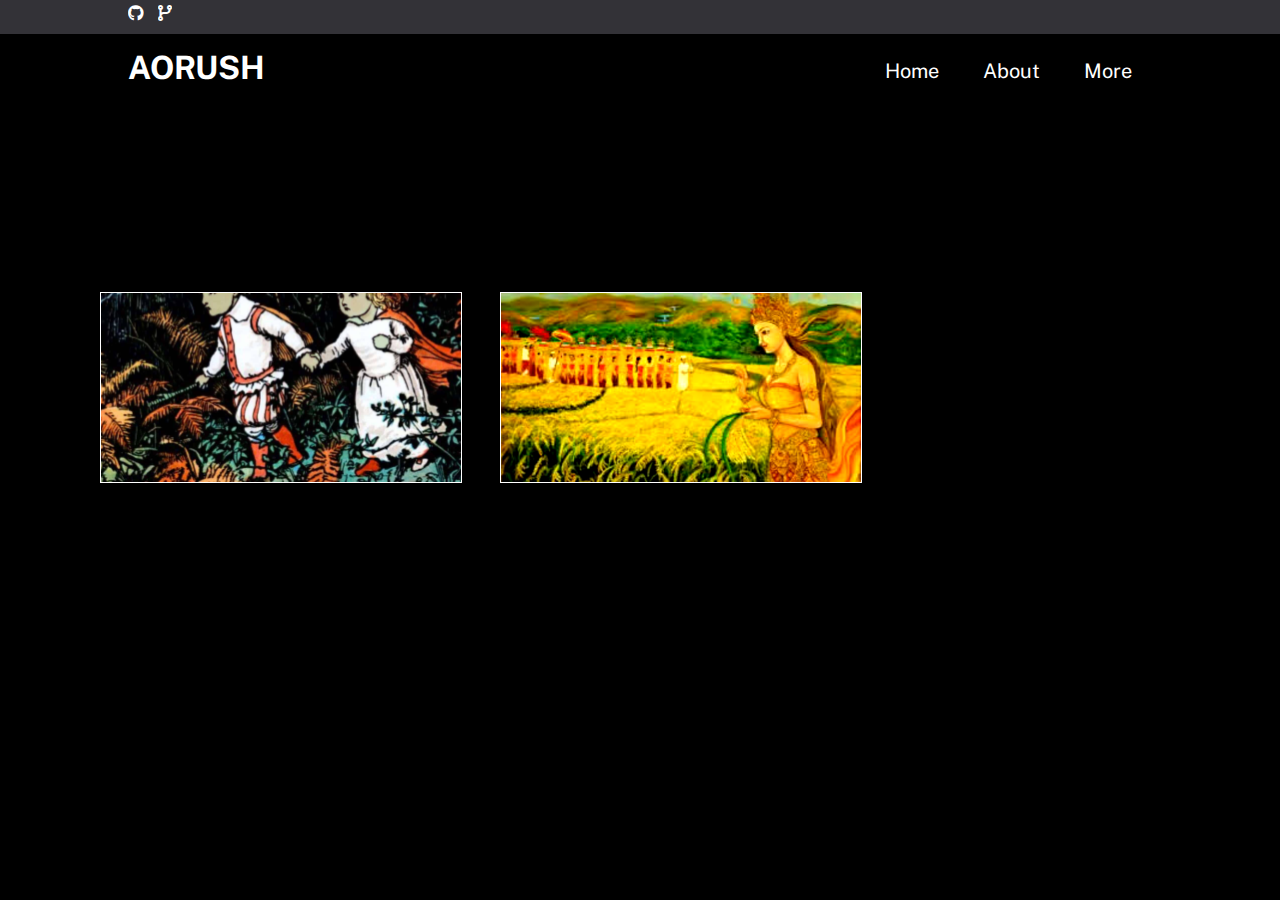
==== index.html @ 048fc63c "Add Content" ====
<!DOCTYPE html>
<html lang="en">
<head>
    <meta charset="UTF-8">
    <meta http-equiv="X-UA-Compatible" content="IE=edge">
    <meta name="viewport" content="width=device-width, initial-scale=1.0">
    <link rel="stylesheet" href="css/style.css">
    <link rel="stylesheet" href="https://cdnjs.cloudflare.com/ajax/libs/font-awesome/6.2.0/css/all.min.css">
    <title></title>
</head>
<body>
    <div class="social">
        <div class="container">
            <a href="https://github.com/Shinki7"><i class="fa-brands fa-github"></i></a>
            <a href="https://github.com/Shinki7/WebRev"><i class="fa-solid fa-code-branch"></i></a>
        </div>
    </div>
<header>
<!--Navbar-->
    <div class="navbar">
        <div class="container">
            <h1>
                <a href="">AORUSH</a>
            </h1>
            <ul>
                <li>
                    <a href="">Home</a>
                    <a href="">About</a>
                    <a href="">More</a>
                </li>
            </ul> 
        </div>
    </div>
</header>

<!--Content Menu-->
<section class="news">
    <div class="image">
            <img src="asset/green-children-of-woolpit 1.svg" alt="gc" class="image_img">
        <a href="">
            <div class="overlay">
                <div class="title">Green Children Of Woolpit</div>
            </div>
        </a>
    </div>
    
    <div class="image2">
        <img src="asset/20180308_1152211534906293 re.png" alt="ip" class="image_img2">
        <a href="">
            <div class="overlay2">
                <div class="title2">Ine Pare</div>
            </div>
        </a>
    </div>
</section>

<!--Footer-->
</body>
</html>
---- css/style.css ----
@import url('https://fonts.googleapis.com/css2?family=Public+Sans:wght@900&display=swap');
@import url('https://fonts.googleapis.com/css2?family=Open+Sans&:wght@300&display=swap');
*
{
    padding: 0;
    margin: 0;
    list-style: none;
    text-decoration: none;
    overflow-x: hidden;
    scroll-behavior: smooth;
}
body{
    background: black;
}
.a{
    color: inherit;
}
.social{
    padding: 5px 0;
    background-color: #333237;
}
.social a{
    font-family: 'Public Sans';
    display: inline-block;
    color: #ffff;
    margin-right: 10px;
    transition: 0.2s;
}
.social a:hover{
    color: blue;
}
.container{
    width: 80%;
    margin: 0 auto;
}
.container:after{
    content:'';
    display: block;
    clear: both;
}
.navbar{
    background-color: black;
}
header{
    margin: 0px 0px;
    font-family: 'Public Sans';
}
header h1{
    padding: 15px 0px;
    float: left;
}
header a{
    color:#ffff;
}
header h1 a{
    
    transition: 0.3s;
}
header h1 a:hover{
    color: rgb(10, 0, 155);
}
header ul{
    float: right;
}
.navbar ul li a{
    font-family: 'Public Sans';
    display: inline-block;
    padding: 25px 20px;
    font-size: 20px;
    transition: 0.2s;
}
.navbar ul li a:hover{
    background-color: #ffff;
    color: black;
    border-radius: 13px;
}
.image{
    position: absolute;
    width: 400px;
    margin: 180px 100px;
}
.image img{
    display: block;
    width: 90%;
    border: 1px solid;
    color: #ffff;    
}
.overlay{
    position: absolute;
    top: 0;
    left: 0;
    right: 0;
    width: 90.5%;
    height: 100%;
    background: rgba(0, 0, 0, 0.6);
    color: #ffff;
    font-family: open sans;
    display: flex;
    flex-direction: column;
    align-items: center;
    justify-content: center;
    opacity: 0;
    transition: opacity 0.25s;
}
.overlay > *{
    transform: translateY(20px);
    transition: transform 0.25s;
}
.overlay:hover > *{
    transform: translateY(0);
}
.overlay:hover{
    opacity: 1;
}
.title{
    font-weight: bold;
}
.image2{
    position:absolute;
    width: 400px;
    height: 210px;
    margin: 180px 500px;
}
.image2 img{
    display: block;
    width: 90%;
    height: 90%;
    border: 1px solid;
    color: #ffff;
}
.overlay2{
    position: absolute;
    top: 0;
    left: 0;
    right: 0;
    width: 90.5%;
    height: 90.8%;
    background: rgba(0, 0, 0, 0.6);
    color: #ffff;
    font-family: open sans;
    display: flex;
    flex-direction: column;
    align-items: center;
    justify-content: center;
    opacity: 0;
    transition: opacity 0.25s;
}
.overlay2 > *{
    transform: translateY(20px);
    transition: transform 0.25s;
}
.overlay2:hover > *{
    transform: translateY(0);
}
.overlay2:hover{
    opacity: 1;
}
.title2{
    font-weight: bold;
}
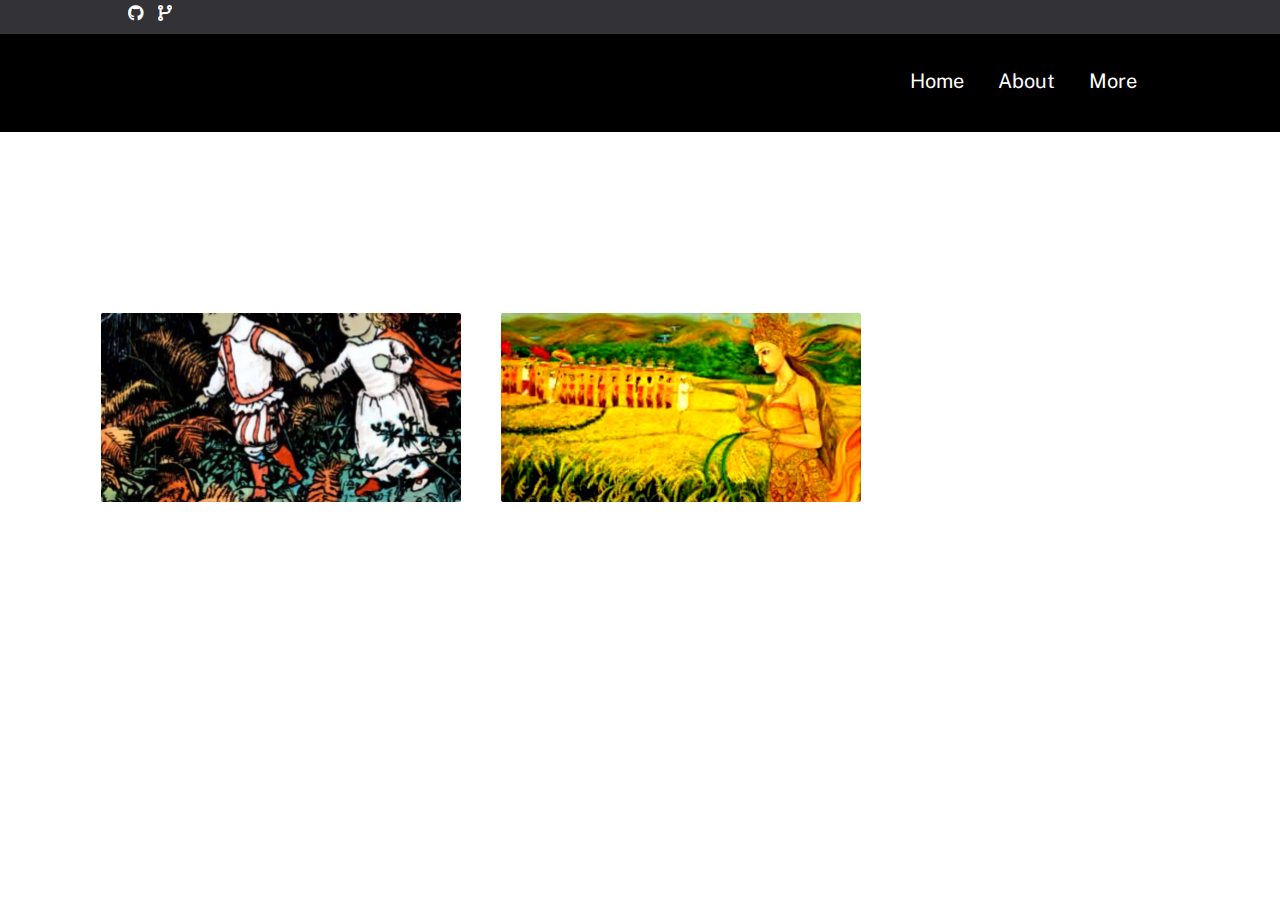
==== commit 085cd77f: "Navbar Animation" ====
--- a/index.html
+++ b/index.html
@@ -20,7 +20,7 @@
     <div class="navbar">
         <div class="container">
             <h1>
-                <a href="">AORUSH</a>
+                <a href=""></a>
             </h1>
             <ul>
                 <li>
@@ -33,6 +33,10 @@
     </div>
 </header>
 
+<!--Banner-->
+<section class="banner">
+
+</section>
 <!--Content Menu-->
 <section class="news">
     <div class="image">
@@ -43,7 +47,7 @@
             </div>
         </a>
     </div>
-    
+
     <div class="image2">
         <img src="asset/20180308_1152211534906293 re.png" alt="ip" class="image_img2">
         <a href="">
--- a/css/style.css
+++ b/css/style.css
@@ -10,7 +10,7 @@
     scroll-behavior: smooth;
 }
 body{
-    background: black;
+    background: #ffff;
 }
 .a{
     color: inherit;
@@ -65,13 +65,15 @@
 .navbar ul li a{
     font-family: 'Public Sans';
     display: inline-block;
-    padding: 25px 20px;
+    margin: 25px 5px;
+    padding: 10px;
     font-size: 20px;
     transition: 0.2s;
 }
 .navbar ul li a:hover{
-    background-color: #ffff;
+    background-color: rgb(134, 134, 134);
     color: black;
+    padding: 25px 20px;
     border-radius: 13px;
 }
 .image{
@@ -83,7 +85,8 @@
     display: block;
     width: 90%;
     border: 1px solid;
-    color: #ffff;    
+    color: #ffff;
+    border-radius: 3px; 
 }
 .overlay{
     position: absolute;
@@ -127,6 +130,7 @@
     height: 90%;
     border: 1px solid;
     color: #ffff;
+    border-radius: 3px;
 }
 .overlay2{
     position: absolute;
@@ -134,7 +138,7 @@
     left: 0;
     right: 0;
     width: 90.5%;
-    height: 90.8%;
+    height: 91%;
     background: rgba(0, 0, 0, 0.6);
     color: #ffff;
     font-family: open sans;
@@ -157,5 +161,4 @@
 }
 .title2{
     font-weight: bold;
-}
-
+}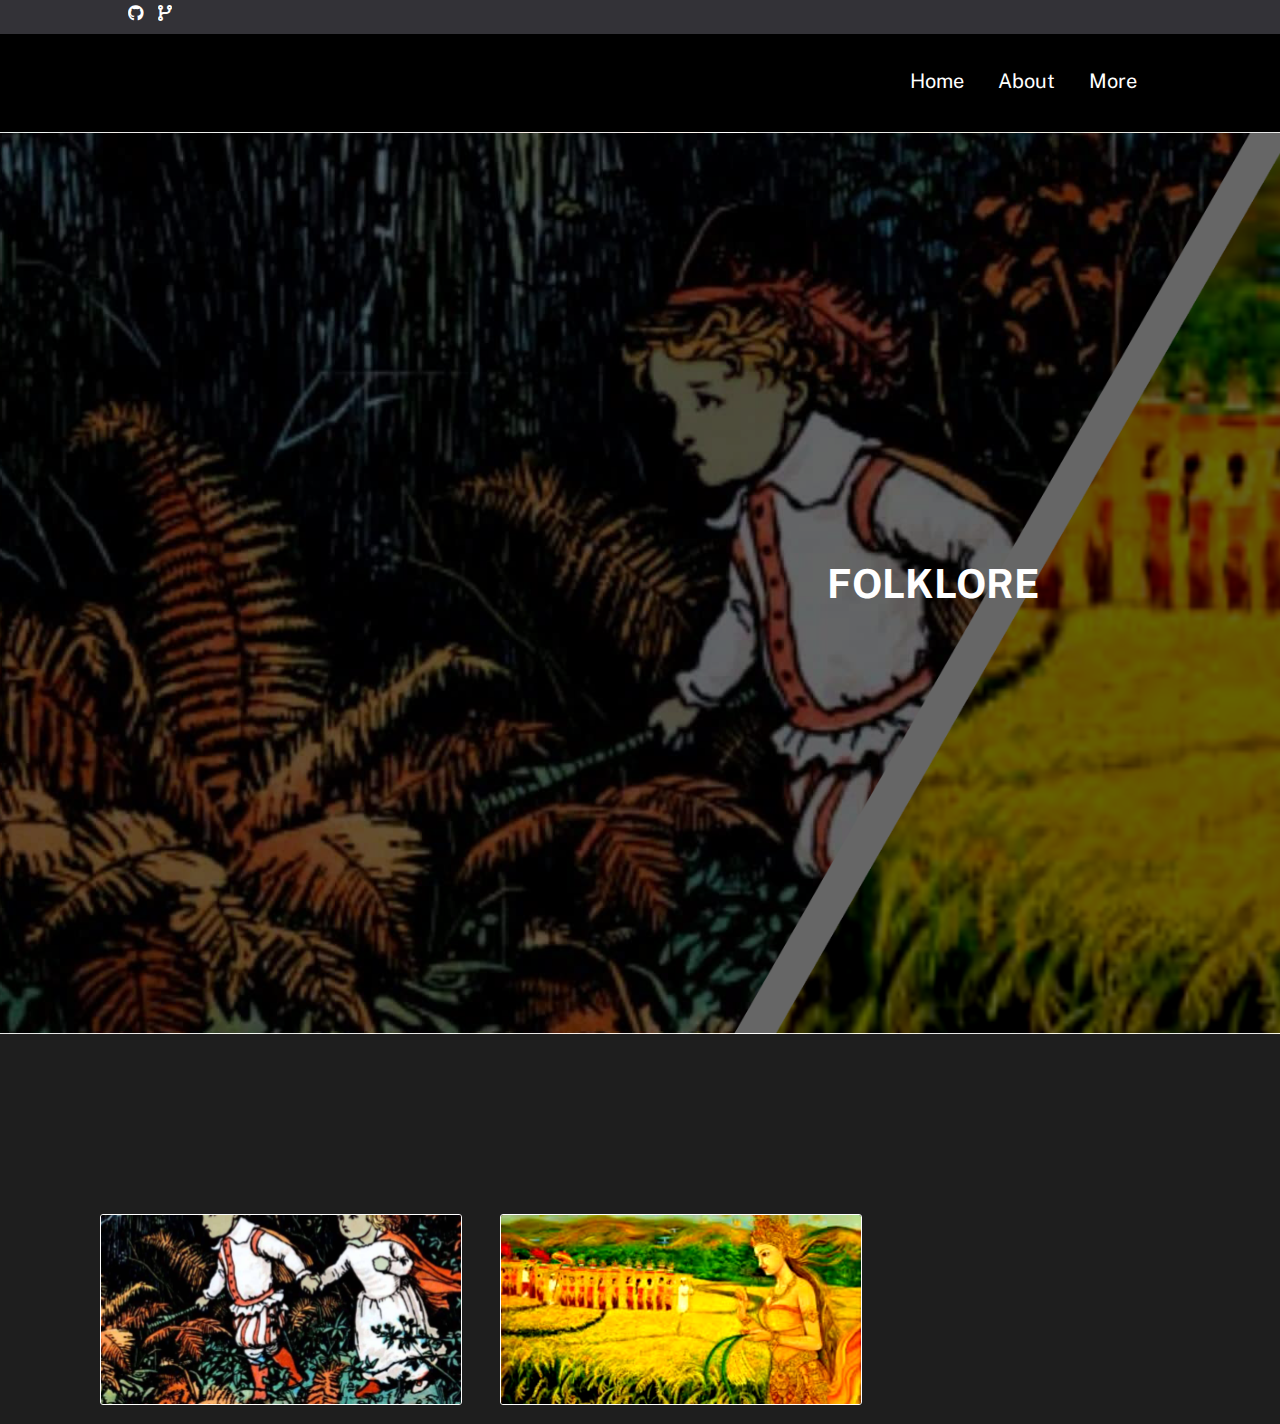
==== commit 93b44a46: "Add Banner" ====
--- a/index.html
+++ b/index.html
@@ -35,8 +35,10 @@
 
 <!--Banner-->
 <section class="banner">
+    <h4>FOLKLORE</h4>
+</section>
 
-</section>
+
 <!--Content Menu-->
 <section class="news">
     <div class="image">
--- a/css/style.css
+++ b/css/style.css
@@ -10,7 +10,7 @@
     scroll-behavior: smooth;
 }
 body{
-    background: #ffff;
+    background: rgba(30, 30, 30);
 }
 .a{
     color: inherit;
@@ -71,10 +71,10 @@
     transition: 0.2s;
 }
 .navbar ul li a:hover{
-    background-color: rgb(134, 134, 134);
-    color: black;
+    background-color: rgba(255, 255, 255, 0.301);
+    color: #ffff;
     padding: 25px 20px;
-    border-radius: 13px;
+    border-radius: 15px;
 }
 .image{
     position: absolute;
@@ -161,4 +161,34 @@
 }
 .title2{
     font-weight: bold;
+}
+.banner{
+    position: relative;
+    height: 100vh;
+    width: 206vh;
+    border: 0.5px solid rgba(255, 255, 255, 0.9);
+    right: 10px;
+    color: #ffff;
+    background-image: url(../asset/folklore.png);
+    background-size: cover;
+    display: flex;
+    align-items: center;
+    justify-content: center;
+}
+.banner::after{
+    content: '';
+    display: block;
+    position: absolute;
+    top: 0;
+    left: 0;
+    right: 0;
+    bottom: 0;
+    background-color: rgba(0, 0, 0, 0.6);
+}
+.banner h4{
+    z-index: 1;
+    font-family: Public sans;
+    font-size: 250%;
+    margin-left: 30px;
+    cursor:not-allowed;
 }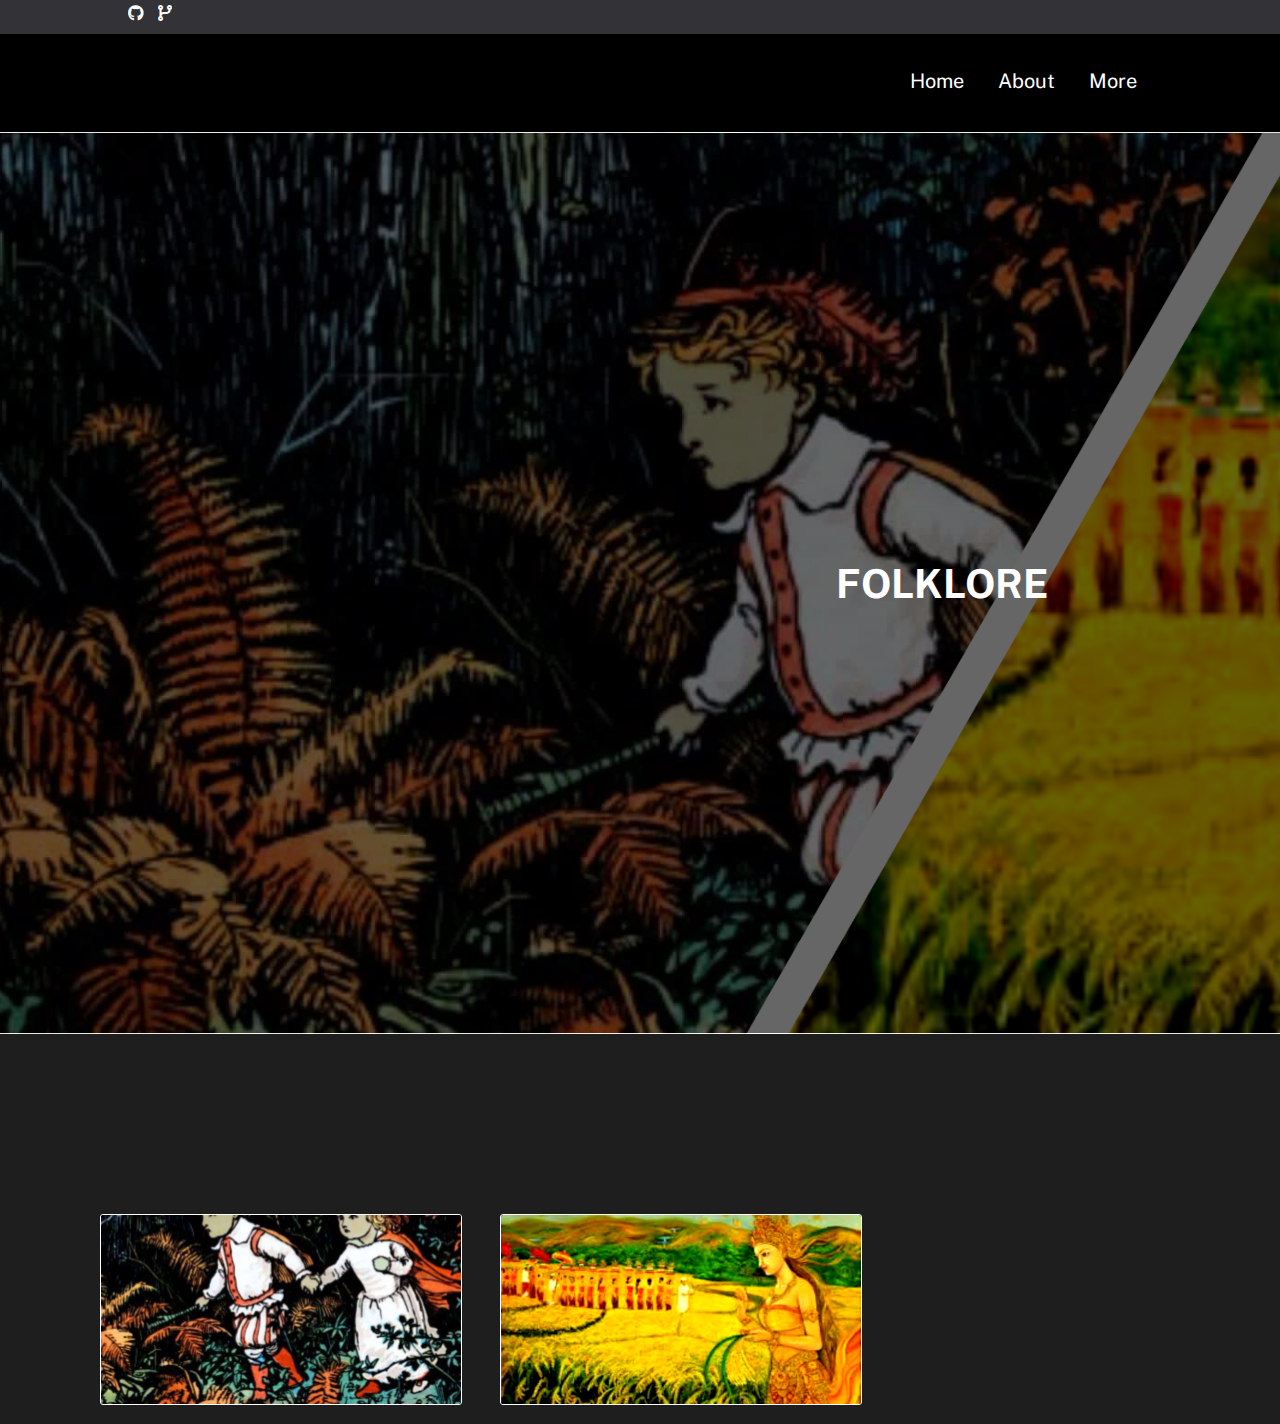
==== commit 71b4a844: "Add Custom Scrollbar and Banner" ====
--- a/index.html
+++ b/index.html
@@ -6,6 +6,21 @@
     <meta name="viewport" content="width=device-width, initial-scale=1.0">
     <link rel="stylesheet" href="css/style.css">
     <link rel="stylesheet" href="https://cdnjs.cloudflare.com/ajax/libs/font-awesome/6.2.0/css/all.min.css">
+    <style>
+        ::-webkit-scrollbar{
+            width: 5px;
+            transition: 0.5s;
+        }
+
+        ::-webkit-scrollbar-track{
+            border-radius: 5px;
+            box-shadow: inset 0 0 10px rgba(0, 0, 0, 0.25);
+        }
+        ::-webkit-scrollbar-thumb{
+            border-radius: 5px;
+            background-color: #ffff;
+        }
+    </style>
     <title></title>
 </head>
 <body>
--- a/css/style.css
+++ b/css/style.css
@@ -165,7 +165,7 @@
 .banner{
     position: relative;
     height: 100vh;
-    width: 206vh;
+    width: 208vh;
     border: 0.5px solid rgba(255, 255, 255, 0.9);
     right: 10px;
     color: #ffff;
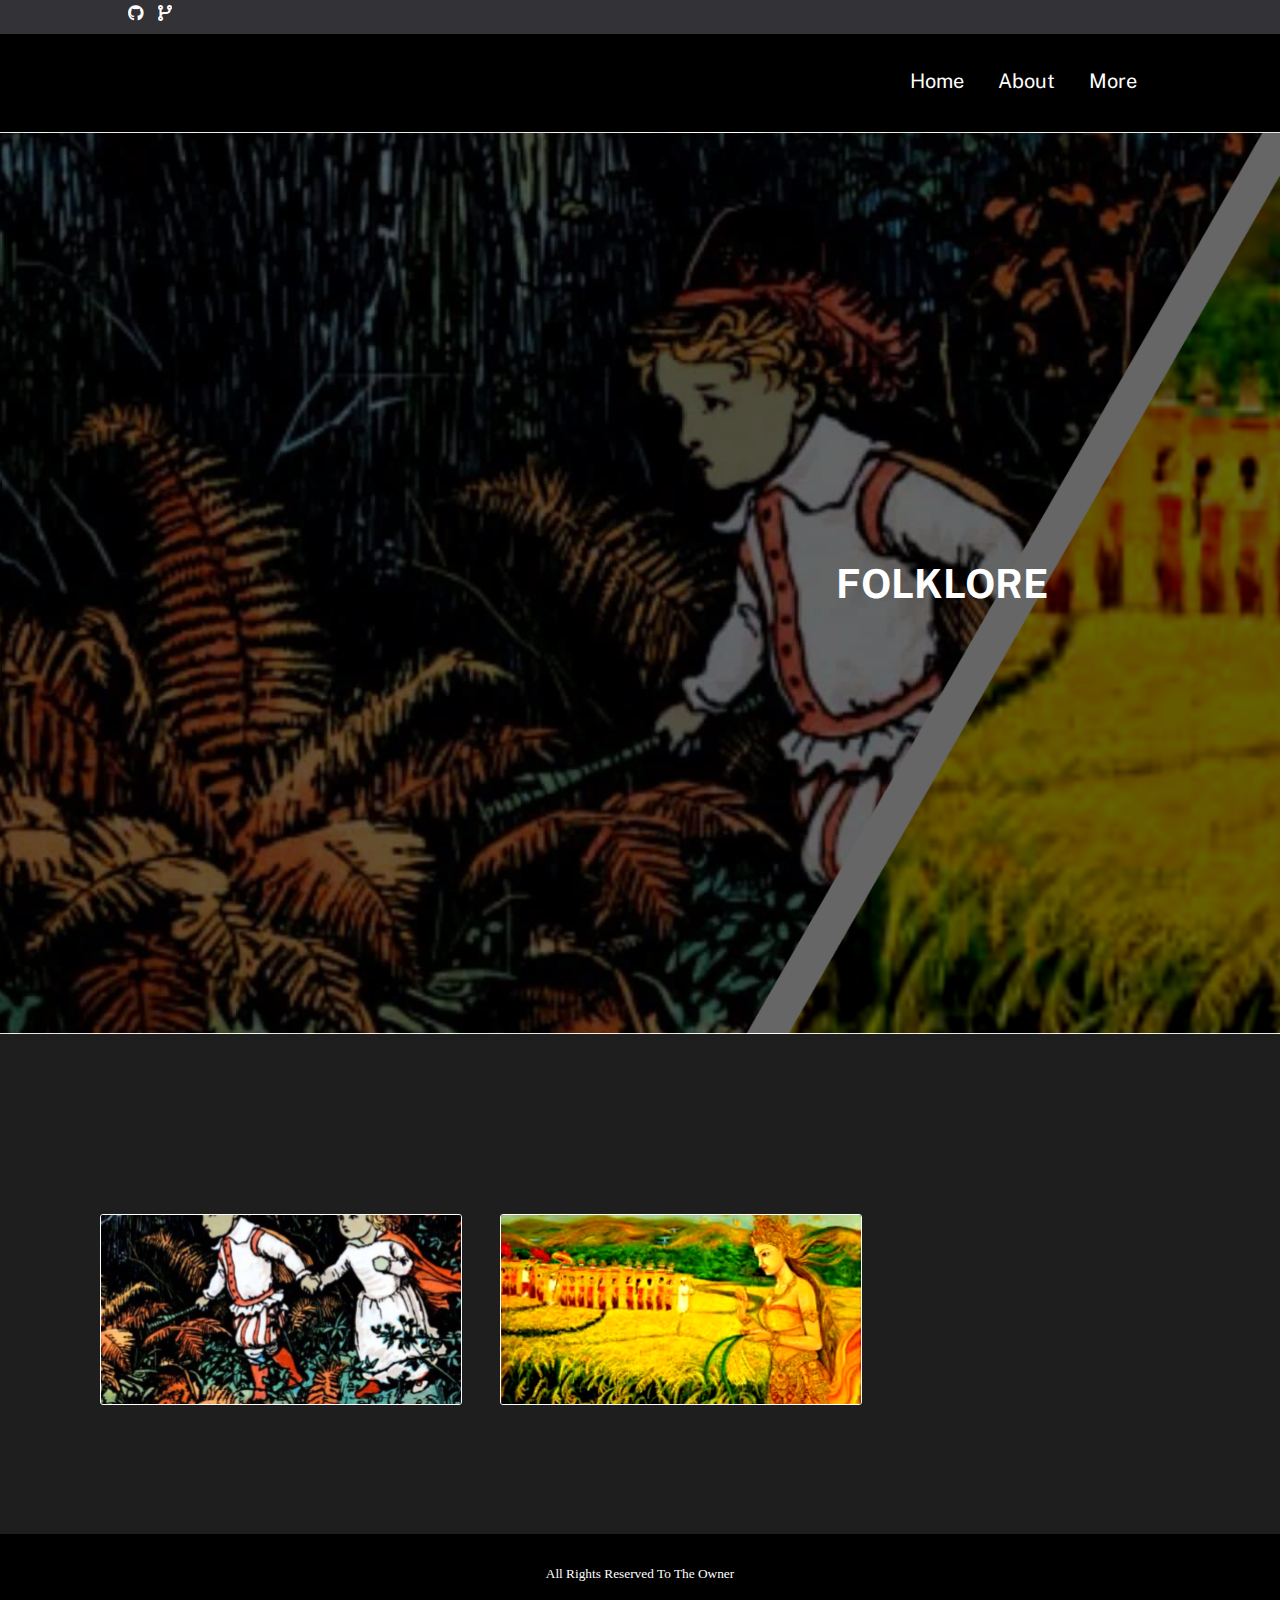
==== commit c0191665: "Add Footer" ====
--- a/index.html
+++ b/index.html
@@ -21,7 +21,7 @@
             background-color: #ffff;
         }
     </style>
-    <title></title>
+    <title>Folklore</title>
 </head>
 <body>
     <div class="social">
@@ -47,7 +47,6 @@
         </div>
     </div>
 </header>
-
 <!--Banner-->
 <section class="banner">
     <h4>FOLKLORE</h4>
@@ -76,5 +75,10 @@
 </section>
 
 <!--Footer-->
+<footer>
+    <div class="container2">
+        <small>All Rights Reserved To The Owner</small>
+    </div>
+</footer>
 </body>
 </html>--- a/css/style.css
+++ b/css/style.css
@@ -191,4 +191,12 @@
     font-size: 250%;
     margin-left: 30px;
     cursor:not-allowed;
+}
+footer{
+    color: #ffff;
+    top: 0;
+    margin-top: 500px;
+    padding: 30px 0;
+    background-color: black;
+    text-align: center;
 }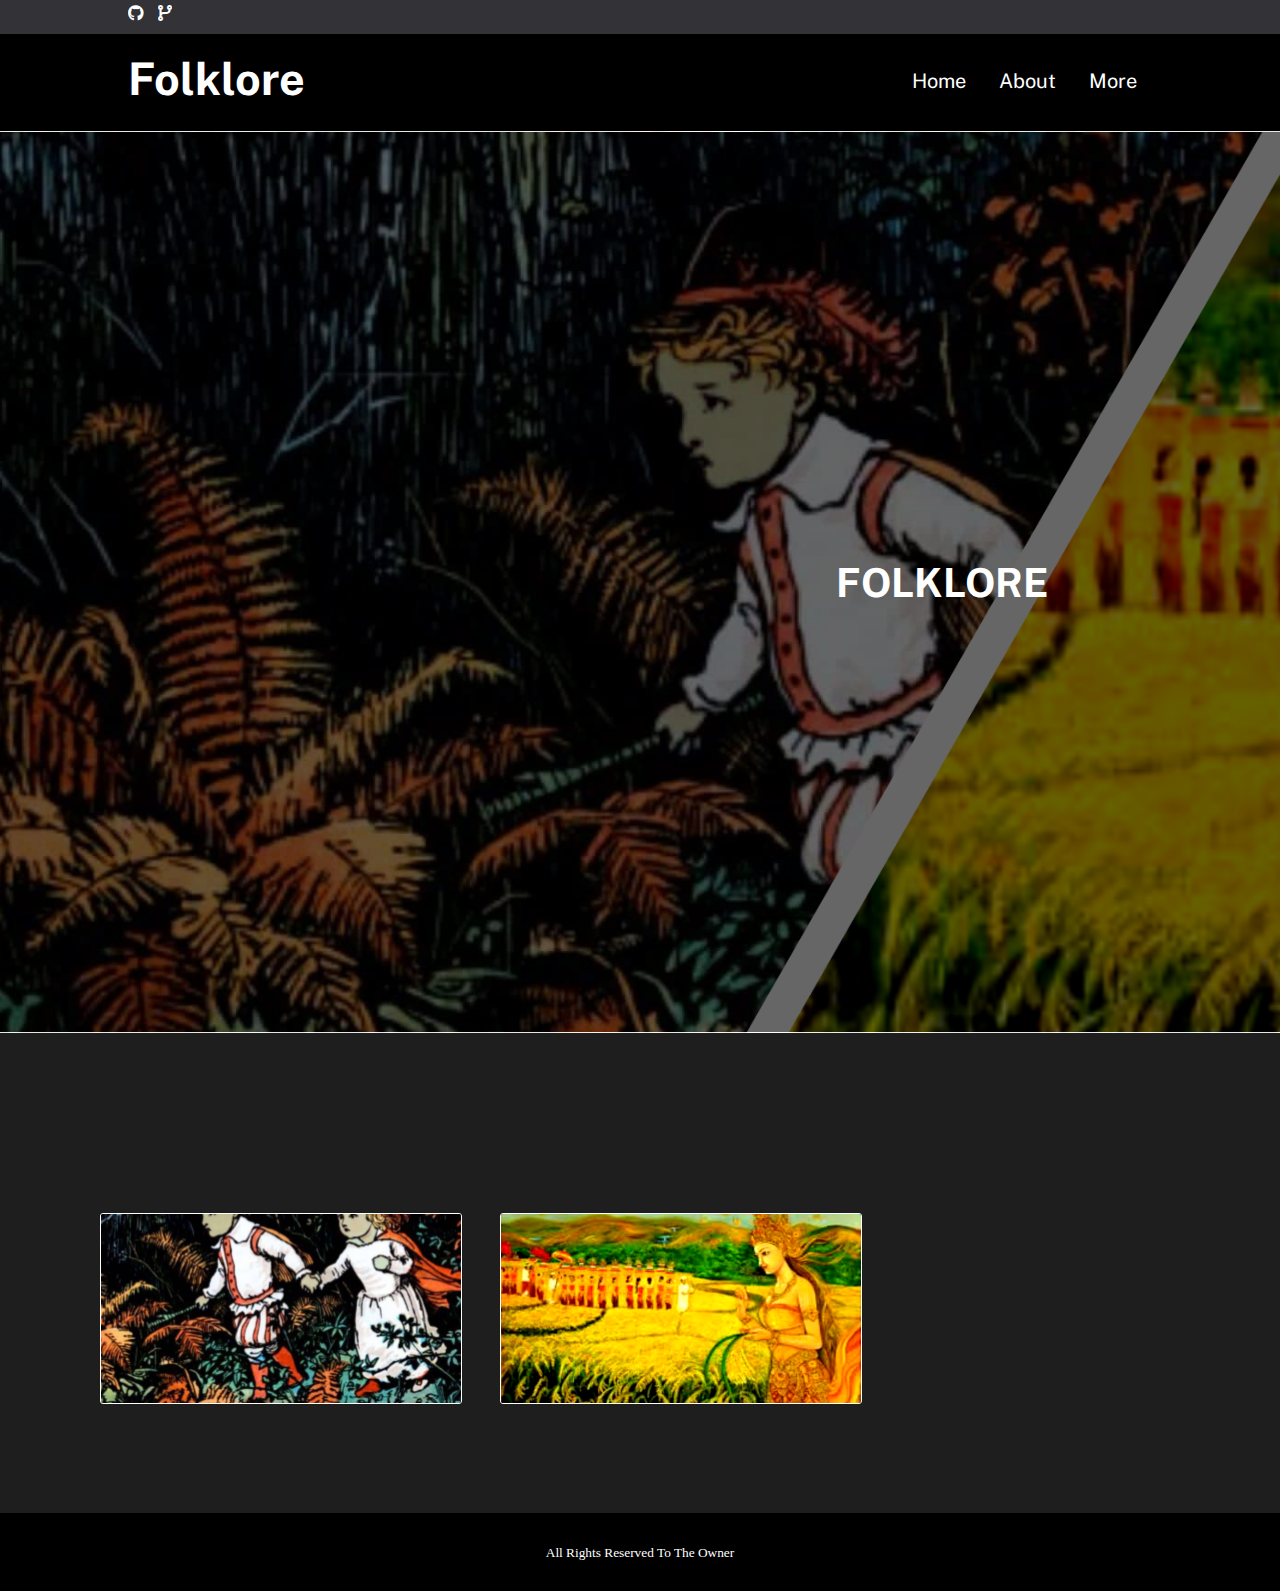
==== commit 0d93c76c: "Footer" ====
--- a/index.html
+++ b/index.html
@@ -35,7 +35,7 @@
     <div class="navbar">
         <div class="container">
             <h1>
-                <a href=""></a>
+                <a href=""><h1>Folklore</h1></a>
             </h1>
             <ul>
                 <li>
--- a/css/style.css
+++ b/css/style.css
@@ -44,9 +44,10 @@
 header{
     margin: 0px 0px;
     font-family: 'Public Sans';
+    font-size: 70%;
 }
 header h1{
-    padding: 15px 0px;
+    padding: 9px 0px;
     float: left;
 }
 header a{
@@ -195,7 +196,7 @@
 footer{
     color: #ffff;
     top: 0;
-    margin-top: 500px;
+    margin-top: 480px;
     padding: 30px 0;
     background-color: black;
     text-align: center;
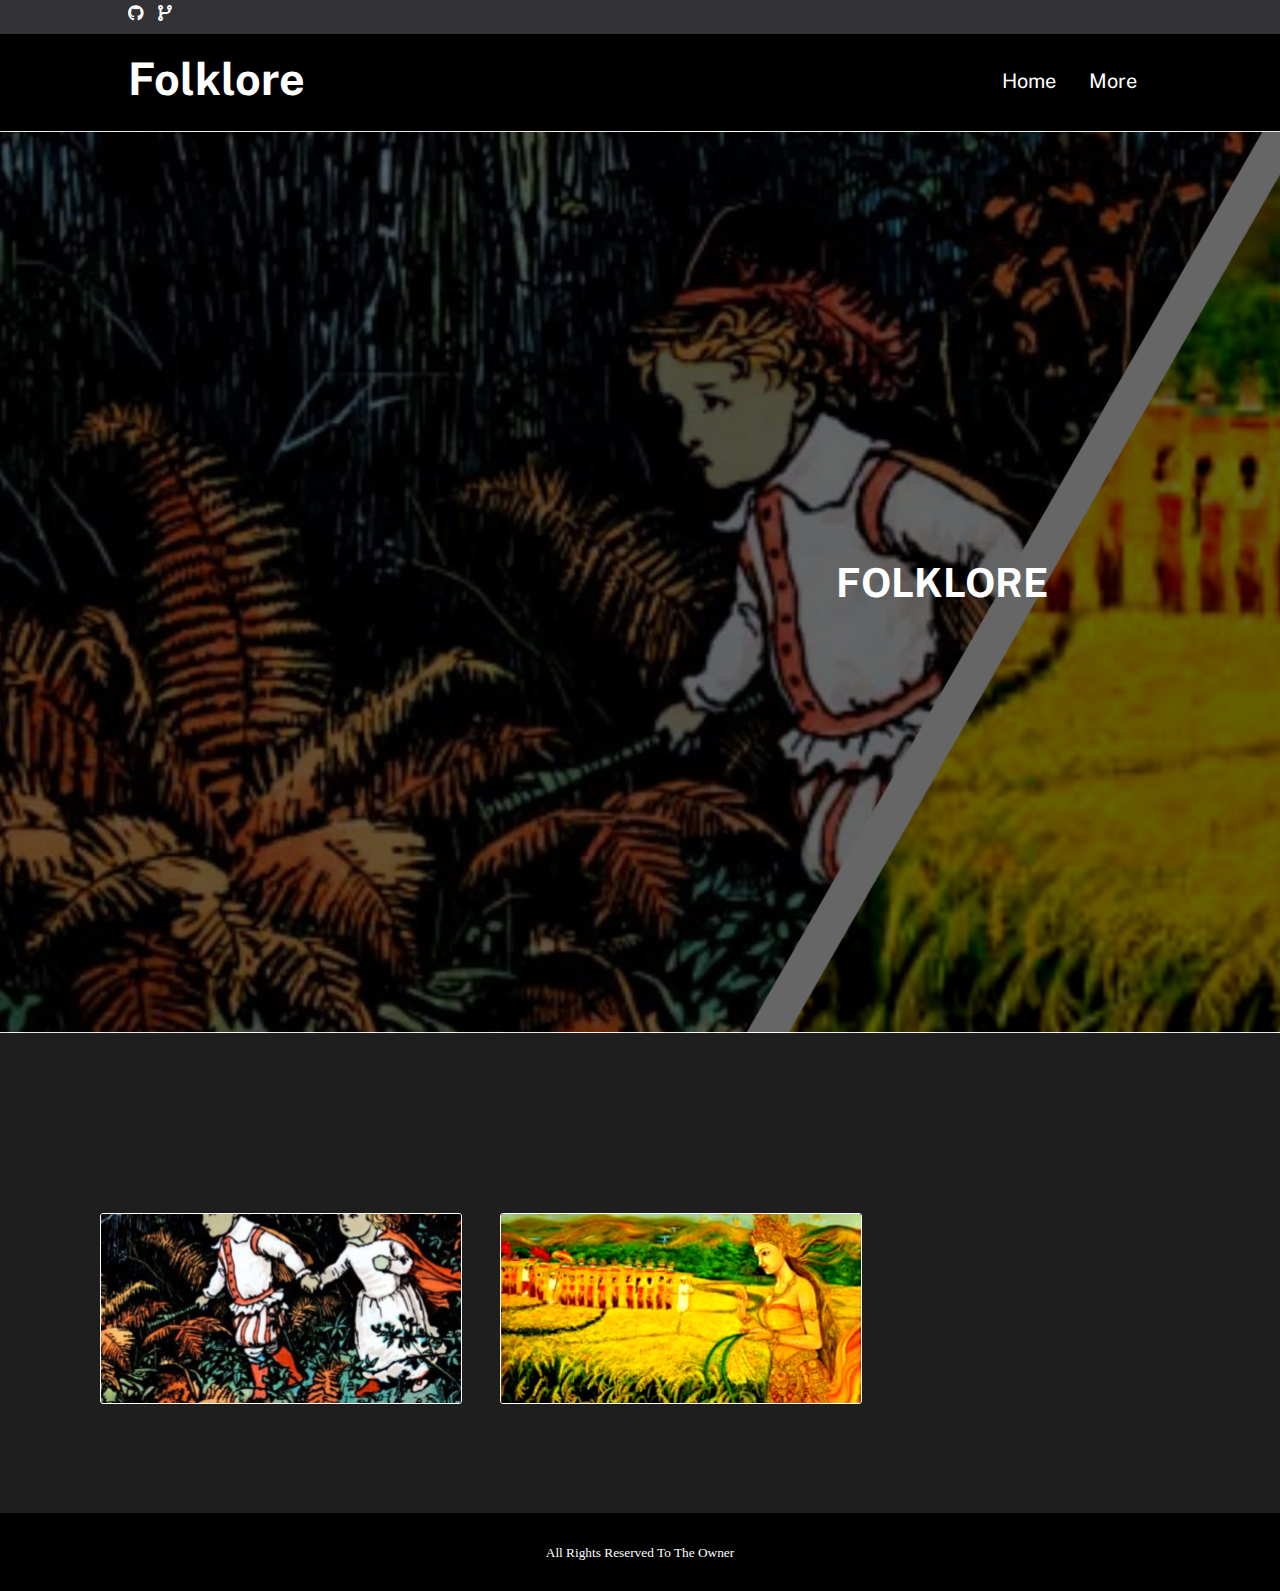
==== commit b2e1573c: "Changes" ====
--- a/index.html
+++ b/index.html
@@ -40,7 +40,6 @@
             <ul>
                 <li>
                     <a href="">Home</a>
-                    <a href="">About</a>
                     <a href="">More</a>
                 </li>
             </ul> 
--- a/css/style.css
+++ b/css/style.css
@@ -52,13 +52,6 @@
 }
 header a{
     color:#ffff;
-}
-header h1 a{
-    
-    transition: 0.3s;
-}
-header h1 a:hover{
-    color: rgb(10, 0, 155);
 }
 header ul{
     float: right;
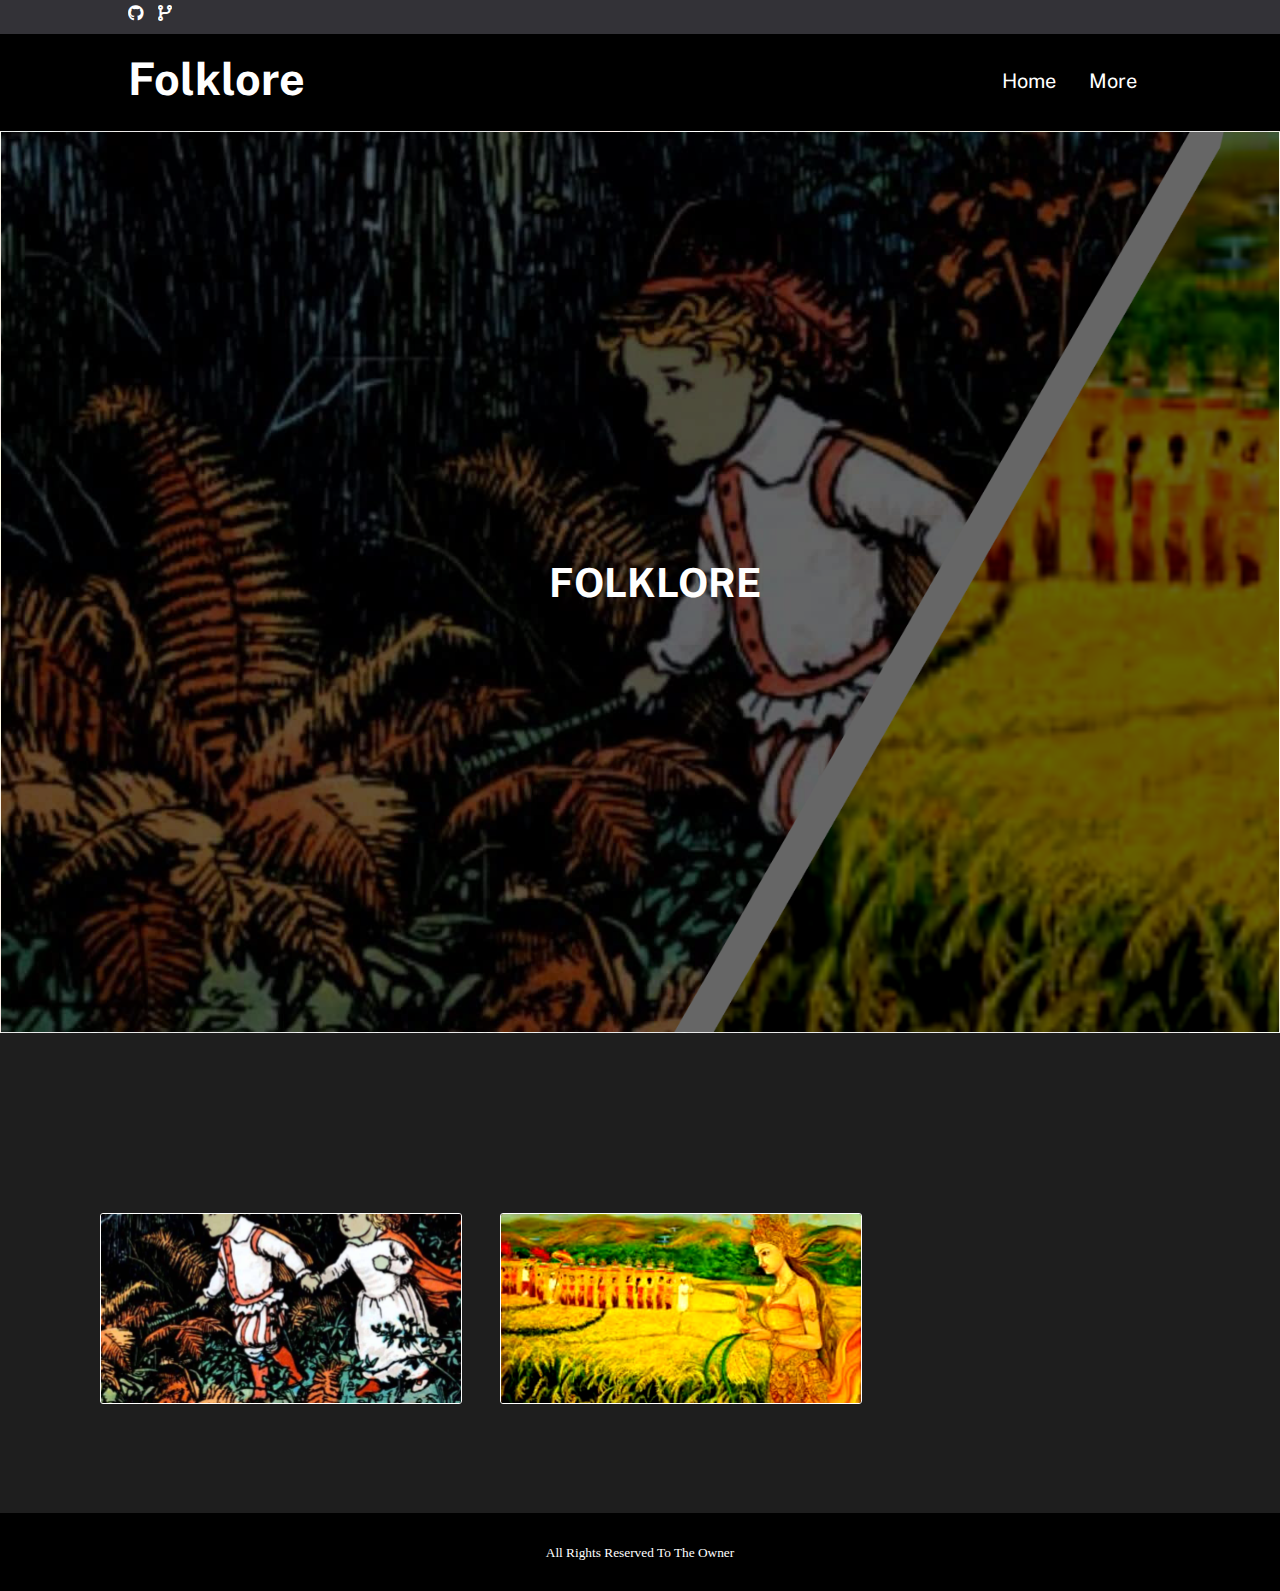
==== commit b83a6b67: "Responsive test" ====
--- a/index.html
+++ b/index.html
@@ -18,7 +18,7 @@
         }
         ::-webkit-scrollbar-thumb{
             border-radius: 5px;
-            background-color: #ffff;
+            background-color: rgba(51, 165, 165, 0.8);
         }
     </style>
     <title>Folklore</title>
@@ -56,7 +56,7 @@
 <section class="news">
     <div class="image">
             <img src="asset/green-children-of-woolpit 1.svg" alt="gc" class="image_img">
-        <a href="">
+        <a href="pages/gcw.html">
             <div class="overlay">
                 <div class="title">Green Children Of Woolpit</div>
             </div>
--- a/css/style.css
+++ b/css/style.css
@@ -159,15 +159,14 @@
 .banner{
     position: relative;
     height: 100vh;
-    width: 208vh;
+    width: auto;
     border: 0.5px solid rgba(255, 255, 255, 0.9);
-    right: 10px;
     color: #ffff;
     background-image: url(../asset/folklore.png);
     background-size: cover;
     display: flex;
+    justify-content: center;
     align-items: center;
-    justify-content: center;
 }
 .banner::after{
     content: '';
